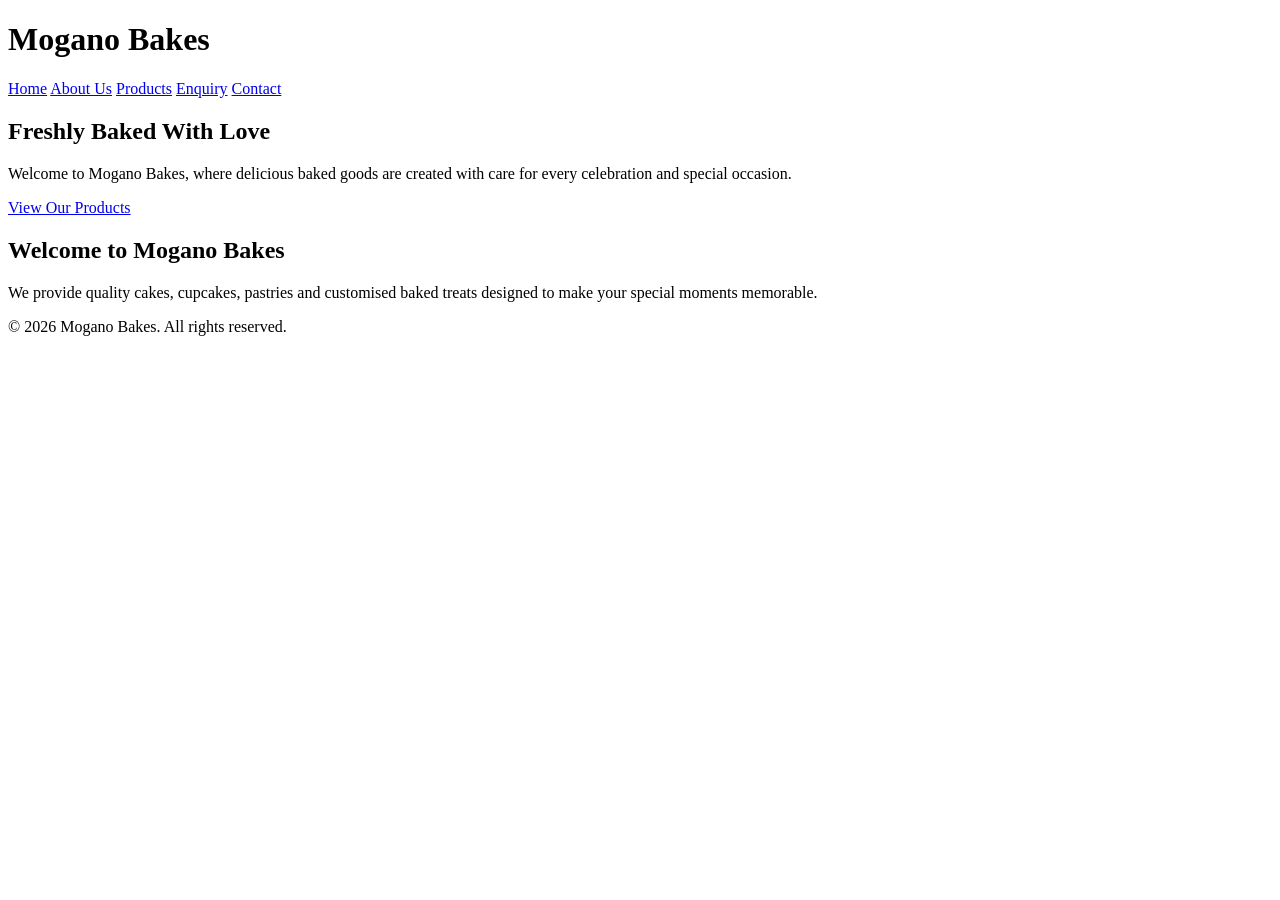
==== about.html @ 6b1d354c "Add files via upload" ====
<!DOCTYPE html>
<html lang="en">
<head>
    <meta charset="UTF-8">
    <meta name="viewport" content="width=device-width, initial-scale=1.0">

    <title>Mogano Bakes | Freshly Baked With Love</title>

    <meta name="description" content="Mogano Bakes offers freshly baked cakes, cupcakes, pastries and custom baked goods for celebrations and special occasions.">

    <link rel="stylesheet" href="css/style.css">
</head>

<body>

    <!-- Header and navigation -->
    <header>
        <h1>Mogano Bakes</h1>

        <nav>
            <a href="index.html">Home</a>
            <a href="about.html">About Us</a>
            <a href="services.html">Products</a>
            <a href="enquiry.html">Enquiry</a>
            <a href="contact.html">Contact</a>
        </nav>
    </header>

    <!-- Main website content -->
    <main>

        <section>
            <h2>Freshly Baked With Love</h2>

            <p>
                Welcome to Mogano Bakes, where delicious baked goods are
                created with care for every celebration and special occasion.
            </p>

            <a href="services.html">View Our Products</a>
        </section>

        <section>
            <h2>Welcome to Mogano Bakes</h2>

            <p>
                We provide quality cakes, cupcakes, pastries and customised
                baked treats designed to make your special moments memorable.
            </p>
        </section>

    </main>

    <!-- Footer -->
    <footer>
        <p>&copy; 2026 Mogano Bakes. All rights reserved.</p>
    </footer>

</body>
</html>
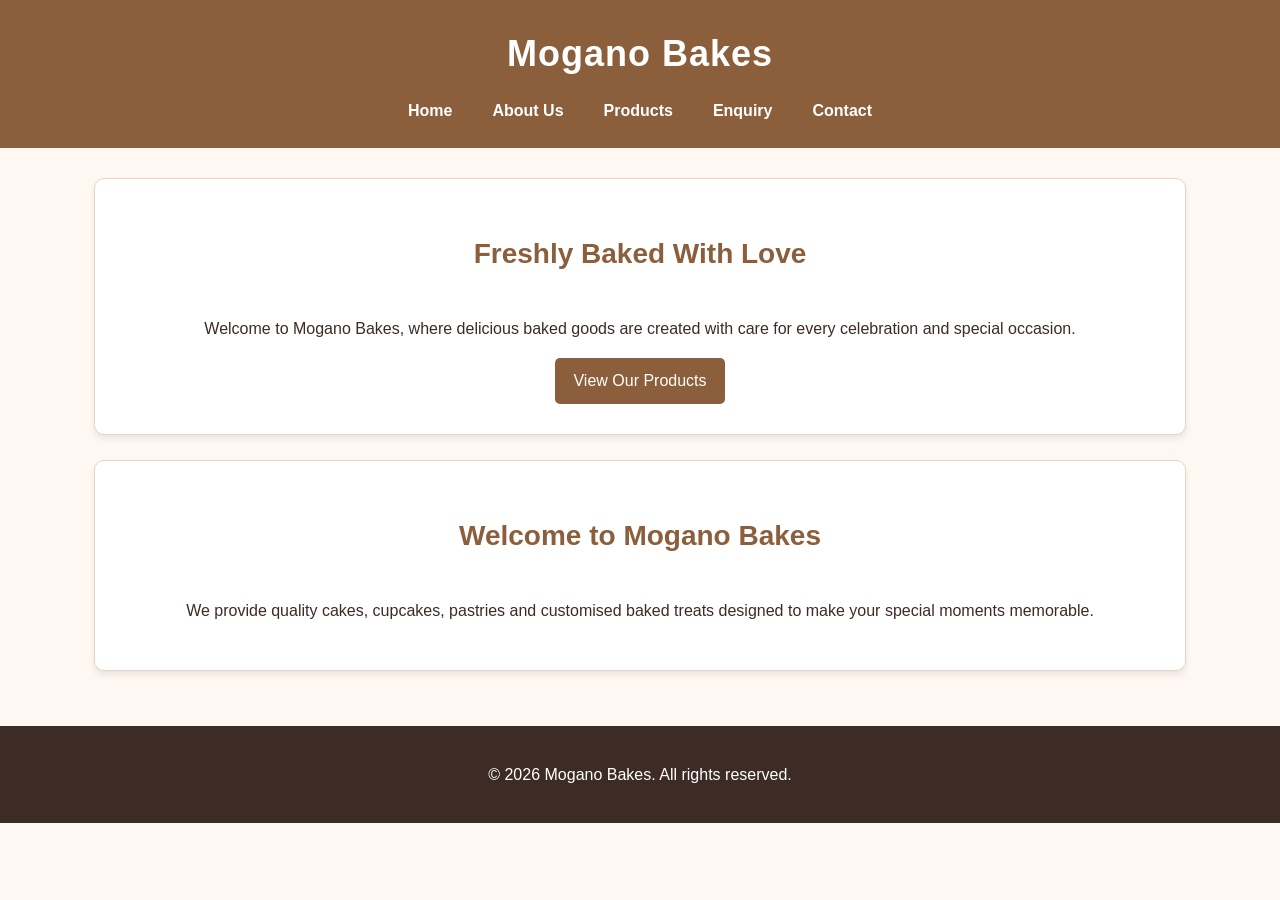
==== commit 7c9ebb2e: "Complete Part 2 CSS and responsive design" ====
--- a/about.html
+++ b/about.html
@@ -8,7 +8,7 @@
 
     <meta name="description" content="Mogano Bakes offers freshly baked cakes, cupcakes, pastries and custom baked goods for celebrations and special occasions.">
 
-    <link rel="stylesheet" href="css/style.css">
+<link rel="stylesheet" href="./css/style.css">
 </head>
 
 <body>
--- a/css/style.css
+++ b/css/style.css
@@ -0,0 +1,185 @@
+/* ===== GENERAL PAGE STYLING ===== */
+
+* {
+    box-sizing: border-box;
+}
+
+body {
+    margin: 0;
+    font-family: Arial, sans-serif;
+    background-color: #fff8f2;
+    color: #3d2b25;
+    line-height: 1.6;
+    font-size: 16px;
+    font-weight: 400;
+}
+
+/* ===== HEADER ===== */
+
+header {
+    background-color: #8b5e3c;
+    color: white;
+    text-align: center;
+    padding: 25px;
+}
+
+header h1 {
+    margin: 0 0 15px;
+    font-size: 2.25rem;
+    letter-spacing: 1px;
+}
+
+/* ===== NAVIGATION ===== */
+
+nav {
+    margin-top: 10px;
+    display: flex;
+    justify-content: center;
+    align-items: center;
+    gap: 20px;
+}
+
+nav a {
+    color: white;
+    text-decoration: none;
+    margin: 0 10px;
+    font-weight: bold;
+}
+
+nav a:hover {
+    text-decoration: underline;
+}
+nav a:focus {
+    outline: 2px solid white;
+    outline-offset: 3px;
+}
+nav a:active {
+    opacity: 0.7;
+}
+
+/* ===== MAIN CONTENT ===== */
+
+main {
+    max-width: 90%;
+    margin: auto;
+    padding: 30px;
+}
+
+section {
+    background-color: white;
+    padding: 30px;
+    margin-bottom: 25px;
+    border-radius: 10px;
+    display: flex;
+    flex-direction: column;
+    align-items: center;
+    border: 1px solid #e5d5c5;
+    box-shadow: 0 4px 6px rgba(0, 0, 0, 0.08);
+}
+
+h2 {
+    color: #8b5e3c;
+    font-size: 1.75rem;
+}
+
+p {
+    font-size: 1rem;
+}
+
+/* ===== LINKS / BUTTONS ===== */
+
+a {
+    color: #8b5e3c;
+}
+
+main a {
+    display: inline-block;
+    background-color: #8b5e3c;
+    color: white;
+    padding: 10px 18px;
+    text-decoration: none;
+    border-radius: 5px;
+}
+
+main a:hover {
+    background-color: #6f452c;
+}
+
+/* ===== FOOTER ===== */
+
+footer {
+    background-color: #3d2b25;
+    color: white;
+    text-align: center;
+    padding: 20px;
+}
+
+/* ===== RESPONSIVE DESIGN ===== */
+
+@media (max-width: 768px) {
+
+    header h1 {
+        font-size: 28px;
+    }
+
+    nav a {
+        display: block;
+        margin: 8px 0;
+    }
+
+    main {
+        padding: 10px;
+    }
+
+    section {
+        padding: 20px;
+    }
+
+    h2 {
+        font-size: 24px;
+    }
+}
+img {
+    max-width: 100%;
+    height: auto;
+    display: block;
+}
+/* ===== RESPONSIVE DESIGN ===== */
+
+@media (max-width: 768px) {
+    header {
+        padding: 20px 15px;
+    }
+
+    header h1 {
+        font-size: 28px;
+    }
+
+    nav {
+        flex-direction: column;
+        gap: 10px;
+    }
+
+    main {
+        width: 100%;
+        padding: 15px;
+    }
+
+    section {
+        padding: 20px;
+        width: 100%;
+    }
+
+    h2 {
+        font-size: 24px;
+    }
+
+    p {
+        font-size: 15px;
+    }
+
+    img {
+        max-width: 100%;
+        height: auto;
+    }
+}
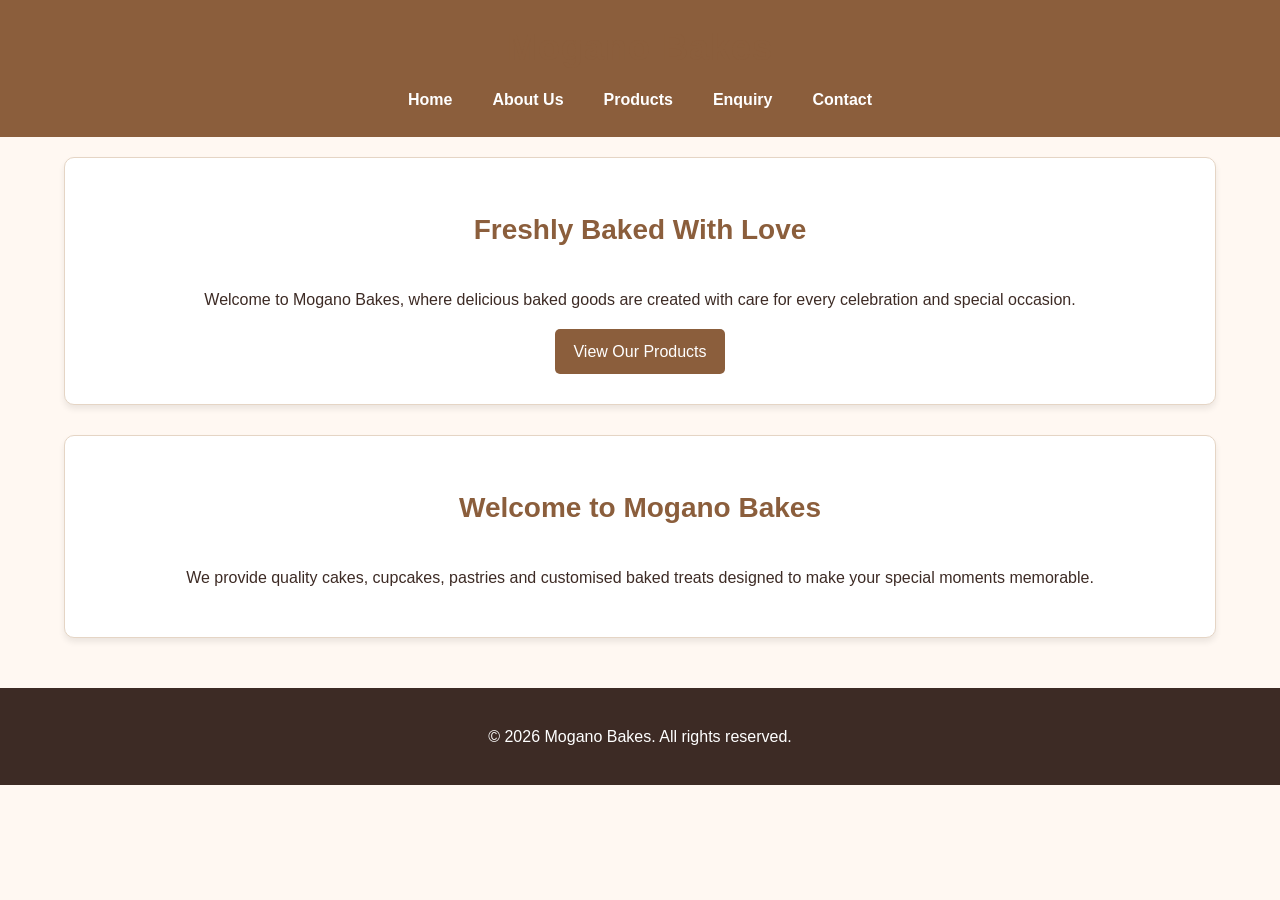
==== commit d6878463: "Complete Part 3 interactive features and SEO" ====
--- a/about.html
+++ b/about.html
@@ -4,9 +4,10 @@
     <meta charset="UTF-8">
     <meta name="viewport" content="width=device-width, initial-scale=1.0">
 
-    <title>Mogano Bakes | Freshly Baked With Love</title>
+    <title>About Us | Mogano Bakes</title>
 
     <meta name="description" content="Mogano Bakes offers freshly baked cakes, cupcakes, pastries and custom baked goods for celebrations and special occasions.">
+    <meta name="keywords" content="about Mogano Bakes, our bakery, freshly baked cakes, baking business, custom cakes">
 
 <link rel="stylesheet" href="./css/style.css">
 </head>
--- a/css/style.css
+++ b/css/style.css
@@ -12,6 +12,33 @@
     line-height: 1.6;
     font-size: 16px;
     font-weight: 400;
+}
+/* Typography: headings */
+h1,
+h2,
+h3 {
+    color: #8b5e3c;
+    font-family: Arial, sans-serif;
+    line-height: 1.3;
+}
+
+h1 {
+    font-size: 2rem;
+}
+
+h2 {
+    font-size: 1.6rem;
+}
+
+h3 {
+    font-size: 1.3rem;
+}
+
+/* Typography: paragraphs */
+p {
+    font-size: 1rem;
+    line-height: 1.6;
+    margin-bottom: 1rem;
 }
 
 /* ===== HEADER ===== */
@@ -126,6 +153,29 @@
         display: block;
         margin: 8px 0;
     }
+    main,
+    section {
+        width: 100%;
+        box-sizing: border-box;
+    }
+
+    img {
+        max-width: 100%;
+        height: auto;
+        display: block;
+    }
+
+    #enquiryForm {
+        width: 100%;
+        max-width: 100%;
+        box-sizing: border-box;
+    }
+
+    #enquiryForm input,
+    #enquiryForm select,
+    #enquiryForm textarea {
+        box-sizing: border-box;
+    }
 
     main {
         padding: 10px;
@@ -182,4 +232,217 @@
         max-width: 100%;
         height: auto;
     }
+}
+/* Enquiry form layout */
+#enquiryForm {
+    display: flex;
+    flex-direction: column;
+    gap: 10px;
+    width: 100%;
+    max-width: 600px;
+    margin: 20px auto;
+}
+
+#enquiryForm label {
+    font-weight: bold;
+    margin-top: 5px;
+}
+
+#enquiryForm input,
+#enquiryForm select,
+#enquiryForm textarea {
+    width: 100%;
+    padding: 10px;
+    border: 1px solid #cbb8a5;
+    border-radius: 5px;
+    font: inherit;
+}
+
+#enquiryForm textarea {
+    resize: vertical;
+}
+
+#enquiryForm button {
+    background-color: #8b5e3c;
+    color: white;
+    padding: 12px;
+    border: none;
+    border-radius: 5px;
+    cursor: pointer;
+    font-weight: bold;
+}
+
+#enquiryForm button:hover {
+    background-color: #6f452c;
+}
+
+#enquiryForm input:focus,
+#enquiryForm select:focus,
+#enquiryForm textarea:focus {
+    outline: 2px solid #8b5e3c;
+    outline-offset: 2px;
+}
+/* Tablet responsive design */
+@media (min-width: 769px) and (max-width: 1024px) {
+    main {
+        width: 95%;
+        margin: 0 auto;
+    }
+
+    img {
+        max-width: 100%;
+        height: auto;
+    }
+
+    header h1 {
+        font-size: 32px;
+    }
+
+    section {
+        padding: 16px;
+        box-sizing: border-box;
+    }
+}
+/* Responsive images across all devices */
+img {
+    max-width: 100%;
+    height: auto;
+    object-fit: contain;
+}
+/* Interactive navigation links */
+nav a:hover {
+    color: #8b5e3c;
+    text-decoration: underline;
+}
+
+/* Keyboard focus for accessible navigation */
+nav a:focus-visible {
+    outline: 2px solid #8b5e3c;
+    outline-offset: 3px;
+}
+
+/* Button interaction */
+button:hover {
+    opacity: 0.9;
+}
+
+button:active {
+    transform: scale(0.98);
+}
+
+/* Form field focus */
+input:focus,
+select:focus,
+textarea:focus {
+    border-color: #8b5e3c;
+}
+/* Main content layout */
+main {
+    width: 90%;
+    max-width: 1200px;
+    margin: 0 auto;
+    padding: 20px 0;
+    box-sizing: border-box;
+}
+
+/* Section spacing */
+section {
+    margin-bottom: 30px;
+}
+
+/* Consistent box sizing */
+*,
+*::before,
+*::after {
+    box-sizing: border-box;
+}
+/* Navigation hover and focus effects */
+nav a {
+    transition: background-color 0.3s ease, color 0.3s ease;
+}
+
+nav a:hover,
+nav a:focus {
+    background-color: #8b5e3c;
+    color: #ffffff;
+    text-decoration: underline;
+}
+/* Part 3: FAQ accordion styling */
+#faq {
+    max-width: 800px;
+    margin: 30px auto;
+}
+
+.faq-item {
+    margin-bottom: 12px;
+    border: 1px solid #cbb8a5;
+    border-radius: 6px;
+    overflow: hidden;
+}
+
+.faq-question {
+    width: 100%;
+    text-align: left;
+    padding: 14px;
+    background-color: #8b5e3c;
+    color: #ffffff;
+    border: none;
+    cursor: pointer;
+    font: inherit;
+}
+
+.faq-answer {
+    display: none;
+    padding: 12px 14px;
+    background-color: #fffaf5;
+}
+
+.faq-answer.show {
+    display: block;
+}
+/* Part 3: Cake image lightbox */
+.lightbox {
+    display: none;
+    position: fixed;
+    z-index: 9999;
+    inset: 0;
+    background-color: rgba(0, 0, 0, 0.9);
+    justify-content: center;
+    align-items: center;
+    padding: 20px;
+}
+
+.lightbox img {
+    max-width: 90%;
+    max-height: 85vh;
+    object-fit: contain;
+    border-radius: 8px;
+}
+
+.lightbox-close {
+    position: absolute;
+    top: 20px;
+    right: 30px;
+    background: transparent;
+    color: white;
+    border: none;
+    font-size: 40px;
+    cursor: pointer;
+}
+/* Part 3: Smooth fade-in animation */
+@keyframes fadeIn {
+    from {
+        opacity: 0;
+        transform: translateY(15px);
+    }
+
+    to {
+        opacity: 1;
+        transform: translateY(0);
+    }
+}
+
+/* Animate main page content */
+main {
+    animation: fadeIn 0.8s ease-in-out;
 }
